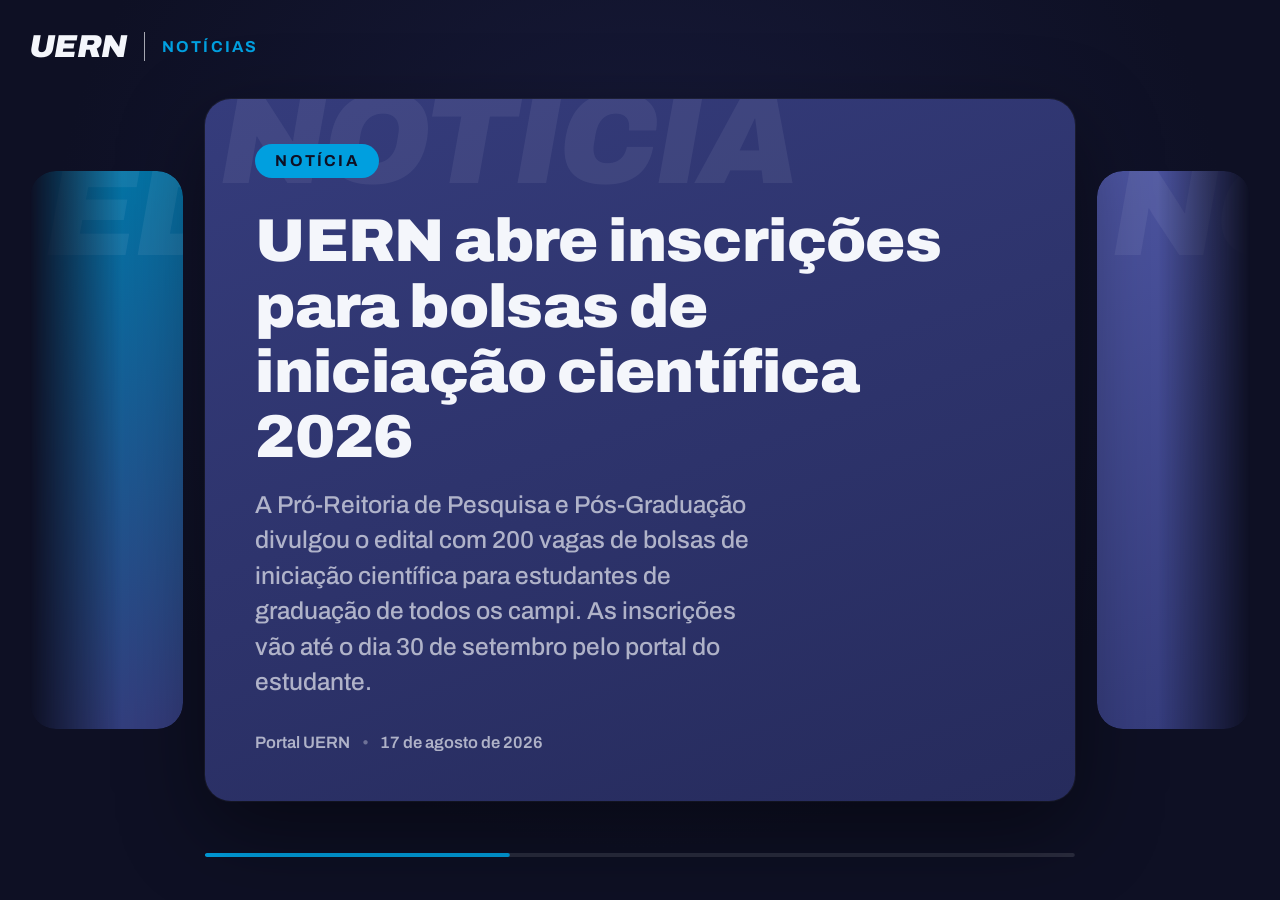
==== frontend/index.html @ b4609441 "Adiciona estrutura e estilo inicial do carrossel (frontend)" ====
<!DOCTYPE html>
<html lang="pt-BR">
<head>
  <meta charset="UTF-8">
  <meta name="viewport" content="width=device-width, initial-scale=1.0">
  <title>Carrossel UERN — Notícias e Editais</title>

  <link rel="preconnect" href="https://fonts.googleapis.com">
  <link rel="preconnect" href="https://fonts.gstatic.com" crossorigin>
  <link href="https://fonts.googleapis.com/css2?family=Archivo:ital,wght@0,500;0,600;0,700;0,900;1,700&display=swap" rel="stylesheet">

  <link rel="stylesheet" href="style.css">
</head>
<body>

  
  <header class="bug-institucional">
    <div class="bug-institucional__logo" aria-label="Logomarca UERN">UERN</div>
    <span class="bug-institucional__divisor" aria-hidden="true"></span>
    <span class="bug-institucional__modo">Notícias</span>
  </header>

  <!--
    Palco do carrossel: contém 3 cards (anterior, atual, próximo).
    Só o card "atual" fica legível; os outros dois são só a "espiada"
    (peek) nas bordas, cortados pelo overflow do palco.
  --> 
    
  <main class="palco-carrossel">

    <!-- Card anterior (espiado, fica cortado à esquerda) -->
    <article class="card-conteudo card-conteudo--peek card-conteudo--anterior" data-tom="ciano" aria-hidden="true">
      <div class="card-conteudo__fantasma">EDITAL</div>
    </article>

    <!-- Card atual: o único com conteúdo legível -->
    <article class="card-conteudo card-conteudo--ativo" data-tom="azure">
      <div class="card-conteudo__fantasma">NOTÍCIA</div>

      <div class="card-conteudo__miolo">
        <span class="card-conteudo__categoria">Notícia</span>

        <h1 class="card-conteudo__titulo">
          UERN abre inscrições para bolsas de iniciação científica 2026
        </h1>

        <p class="card-conteudo__resumo">
          A Pró-Reitoria de Pesquisa e Pós-Graduação divulgou o edital com
          200 vagas de bolsas de iniciação científica para estudantes de
          graduação de todos os campi. As inscrições vão até o dia 30 de
          setembro pelo portal do estudante.
        </p>

        <footer class="card-conteudo__rodape">
          <span class="card-conteudo__fonte">Portal UERN</span>
          <span class="card-conteudo__ponto" aria-hidden="true">•</span>
          <span class="card-conteudo__data">17 de agosto de 2026</span>
        </footer>
      </div>
    </article>

    <!-- Card próximo (espiado, fica cortado à direita) -->
    <article class="card-conteudo card-conteudo--peek card-conteudo--proximo" data-tom="azure-claro" aria-hidden="true">
      <div class="card-conteudo__fantasma">NOTÍCIA</div>
    </article>

  </main>

  <!-- Barra de progresso: só sob a largura do card atual -->
  <div class="barra-progresso" role="presentation">
    <div class="barra-progresso__preenchimento"></div>
  </div>

  <!-- Passo 3 vai adicionar o script que troca os cards e reinicia a barra -->
  <!-- <script src="carrossel.js"></script> -->
</body>
</html>
---- frontend/style.css ----
/* ============================================
   TOKENS — paleta restrita às cores oficiais do
   MIV (Azul Azure + Ciano). Tudo mais é tom/tint
   dessas duas, nunca cor nova.
   ============================================ */
:root {
  --cor-fundo: #0e1024;
  --cor-azure: #353c7c;
  --cor-azure-claro: #4c54a0;
  --cor-ciano: #009fdf;
  --cor-ciano-escuro: #0077a8;
  --cor-texto: #f4f6fb;
  --cor-texto-fraco: rgba(244, 246, 251, 0.66);

  --fonte-display: "Archivo", "Helvetica Neue", Arial, sans-serif;
  --fonte-corpo: "Archivo", "Helvetica Neue", Arial, sans-serif;

  /* medida-base do layout, tudo deriva daqui (mesma lógica do "u" do MIV) */
  --u: min(1.6vw, 1.6vh);
}

* { box-sizing: border-box; }

html, body {
  margin: 0;
  padding: 0;
  width: 100%;
  height: 100%;
  background: radial-gradient(ellipse at 50% 30%, #171a3a 0%, var(--cor-fundo) 65%);
  color: var(--cor-texto);
  font-family: var(--fonte-corpo);
  overflow: hidden; /* TV: nunca precisa rolar */
}

/* ============================================
   BUG INSTITUCIONAL — logo + modo, fixo,
   nunca troca com os itens do carrossel.
   ============================================ */
.bug-institucional {
  position: fixed;
  top: calc(var(--u) * 2);
  left: calc(var(--u) * 2);
  display: flex;
  align-items: center;
  gap: calc(var(--u) * 1.2);
  z-index: 10;
}

.bug-institucional__logo {
  font-family: var(--fonte-display);
  font-weight: 900;
  font-style: italic;
  font-size: calc(var(--u) * 2.2);
  letter-spacing: -0.02em;
  color: var(--cor-texto);
  /* área de proteção MIV: nenhum outro elemento decorativo
     encosta neste bloco. O padding do .bug-institucional
     já garante essa margem. */
}

.bug-institucional__divisor {
  width: 1px;
  height: calc(var(--u) * 2);
  background: var(--cor-texto-fraco);
}

.bug-institucional__modo {
  font-family: var(--fonte-display);
  font-weight: 700;
  font-size: calc(var(--u) * 1.1);
  letter-spacing: 0.14em;
  text-transform: uppercase;
  color: var(--cor-ciano);
}

/* ============================================
   PALCO — onde os 3 cards vivem (anterior,
   ativo, próximo). O overflow hidden é o que
   corta o "peek" dos vizinhos.
   ============================================ */
.palco-carrossel {
  position: relative;
  width: 100vw;
  height: 100vh;
  display: flex;
  align-items: center;
  justify-content: center;
  gap: calc(var(--u) * 1.5);
  overflow: hidden;
  padding: 0 calc(var(--u) * 4);
}

/* ============================================
   CARD — estrutura base, tom vem do data-tom
   ============================================ */
.card-conteudo {
  position: relative;
  border-radius: calc(var(--u) * 1.8);
  overflow: hidden;
  flex-shrink: 0;
  transition: opacity 0.4s ease;
}

.card-conteudo[data-tom="azure"]        { background: linear-gradient(160deg, var(--cor-azure) 0%, #262b5c 100%); }
.card-conteudo[data-tom="azure-claro"]  { background: linear-gradient(160deg, var(--cor-azure-claro) 0%, var(--cor-azure) 100%); }
.card-conteudo[data-tom="ciano"]        { background: linear-gradient(160deg, var(--cor-ciano-escuro) 0%, var(--cor-azure) 100%); }

/* Card ativo: o único legível, ocupa a maior parte do palco */
.card-conteudo--ativo {
  width: 68vw;
  height: 78vh;
  box-shadow:
    0 calc(var(--u) * 2) calc(var(--u) * 6) rgba(0, 0, 0, 0.45),
    0 0 0 1px rgba(244, 246, 251, 0.06);
  z-index: 2;
}

/* Cards peek: só uma fatia aparece, o resto é cortado pelo palco.
   Usamos mask pra esmaecer a fatia em direção à borda da tela,
   em vez de um corte seco — fica mais orgânico. */
.card-conteudo--peek {
  width: 12vw;
  height: 62vh;
  z-index: 1;
}

.card-conteudo--anterior {
  mask-image: linear-gradient(to left, black 40%, transparent 100%);
}

.card-conteudo--proximo {
  mask-image: linear-gradient(to right, black 40%, transparent 100%);
}

/* ============================================
   TEXTO-FANTASMA — assinatura visual do card,
   ecoa a categoria em tipografia gigante e
   translúcida, atrás do conteúdo real.
   ============================================ */
.card-conteudo__fantasma {
  position: absolute;
  top: calc(var(--u) * -1);
  left: calc(var(--u) * 1);
  font-family: var(--fonte-display);
  font-weight: 900;
  font-style: italic;
  font-size: calc(var(--u) * 9);
  line-height: 0.85;
  color: rgba(244, 246, 251, 0.07);
  letter-spacing: -0.03em;
  pointer-events: none;
  white-space: nowrap;
}

/* ============================================
   MIOLO DO CARD ATIVO — título, resumo, rodapé
   ============================================ */
.card-conteudo__miolo {
  position: relative;
  z-index: 1;
  height: 100%;
  display: flex;
  flex-direction: column;
  justify-content: flex-end;
  padding: calc(var(--u) * 3.5);
  gap: calc(var(--u) * 1.2);
}

.card-conteudo__categoria {
  align-self: flex-start;
  font-family: var(--fonte-display);
  font-weight: 700;
  font-size: calc(var(--u) * 1.1);
  letter-spacing: 0.14em;
  text-transform: uppercase;
  color: var(--cor-fundo);
  background: var(--cor-ciano);
  padding: calc(var(--u) * 0.6) calc(var(--u) * 1.4);
  border-radius: 999px;
  margin-bottom: calc(var(--u) * 1);
}

.card-conteudo__titulo {
  margin: 0;
  font-family: var(--fonte-display);
  font-weight: 900;
  font-size: calc(var(--u) * 4.2);
  line-height: 1.08;
  letter-spacing: -0.01em;
  color: var(--cor-texto);
  max-width: 90%;
}

.card-conteudo__resumo {
  margin: 0;
  font-family: var(--fonte-corpo);
  font-weight: 500;
  font-size: calc(var(--u) * 1.7);
  line-height: 1.45;
  color: var(--cor-texto-fraco);
  max-width: 68%;
}

.card-conteudo__rodape {
  display: flex;
  align-items: center;
  gap: calc(var(--u) * 0.8);
  margin-top: calc(var(--u) * 1);
  font-family: var(--fonte-corpo);
  font-weight: 600;
  font-size: calc(var(--u) * 1.15);
  color: var(--cor-texto-fraco);
}

.card-conteudo__ponto { opacity: 0.5; }

/* ============================================
   BARRA DE PROGRESSO — só sob a largura do
   card ativo, comunica "quanto falta" sem
   precisar de setas/pontos de navegação.
   ============================================ */
.barra-progresso {
  position: fixed;
  bottom: calc(var(--u) * 3);
  left: 50%;
  transform: translateX(-50%);
  width: 68vw; /* mesma largura do card ativo */
  height: 4px;
  background: rgba(244, 246, 251, 0.12);
  border-radius: 999px;
  overflow: hidden;
}

.barra-progresso__preenchimento {
  height: 100%;
  width: 35%; /* valor fixo por enquanto — Passo 3 anima isso */
  background: var(--cor-ciano);
  border-radius: 999px;
}
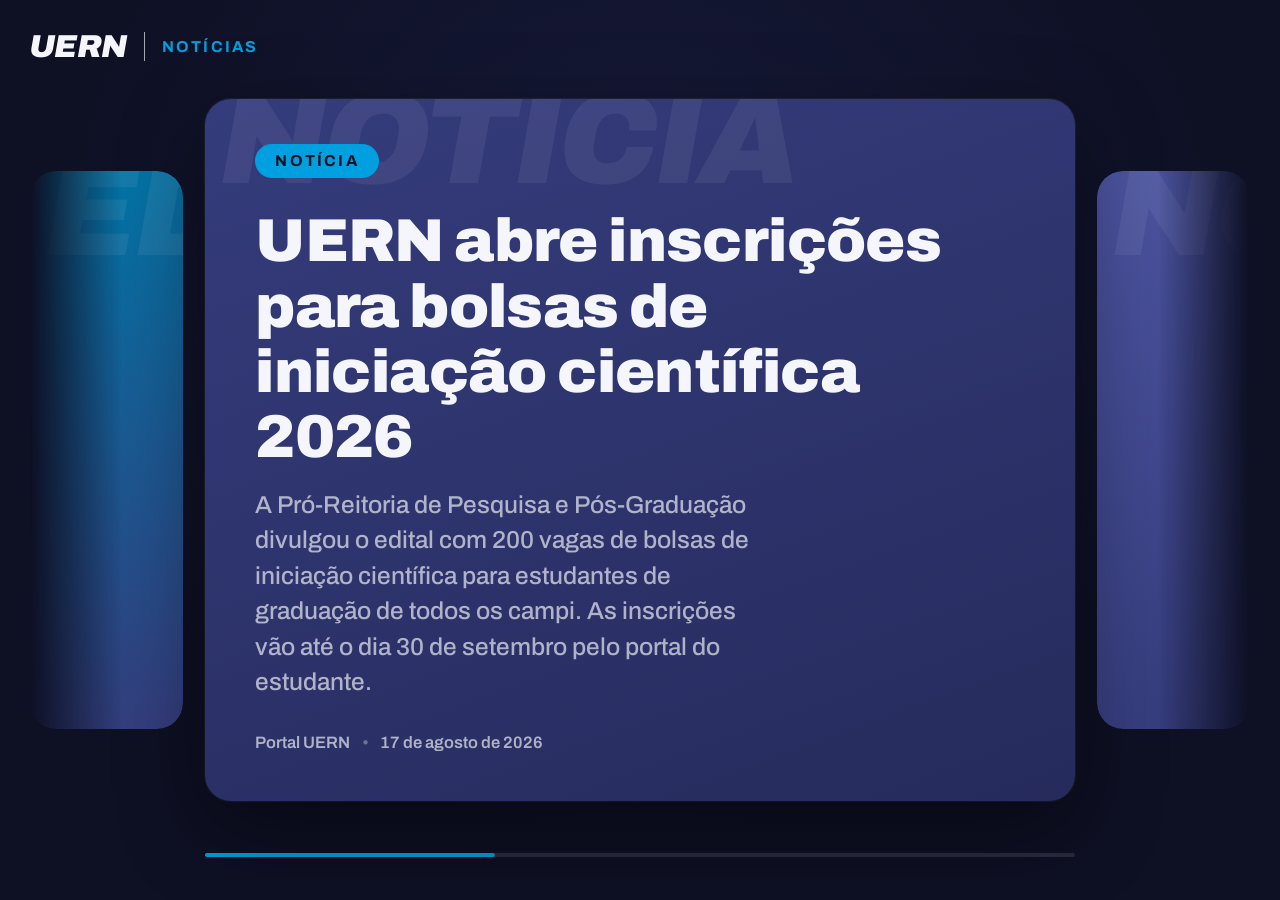
==== commit cc8449de: "Adição da barra de progresso ajustável" ====
--- a/frontend/index.html
+++ b/frontend/index.html
@@ -71,7 +71,6 @@
     <div class="barra-progresso__preenchimento"></div>
   </div>
 
-  <!-- Passo 3 vai adicionar o script que troca os cards e reinicia a barra -->
-  <!-- <script src="carrossel.js"></script> -->
+  <script src="carrossel.js"></script>
 </body>
 </html>
--- a/frontend/style.css
+++ b/frontend/style.css
@@ -232,8 +232,11 @@
 }
 
 .barra-progresso__preenchimento {
+  position: relative;
+  left: var(--barra-offset, 0%);
+  width: var(--barra-tamanho, 35%);
   height: 100%;
-  width: 35%; /* valor fixo por enquanto — Passo 3 anima isso */
   background: var(--cor-ciano);
   border-radius: 999px;
+  transition: left 0.35s ease, width 0.35s ease;
 }
